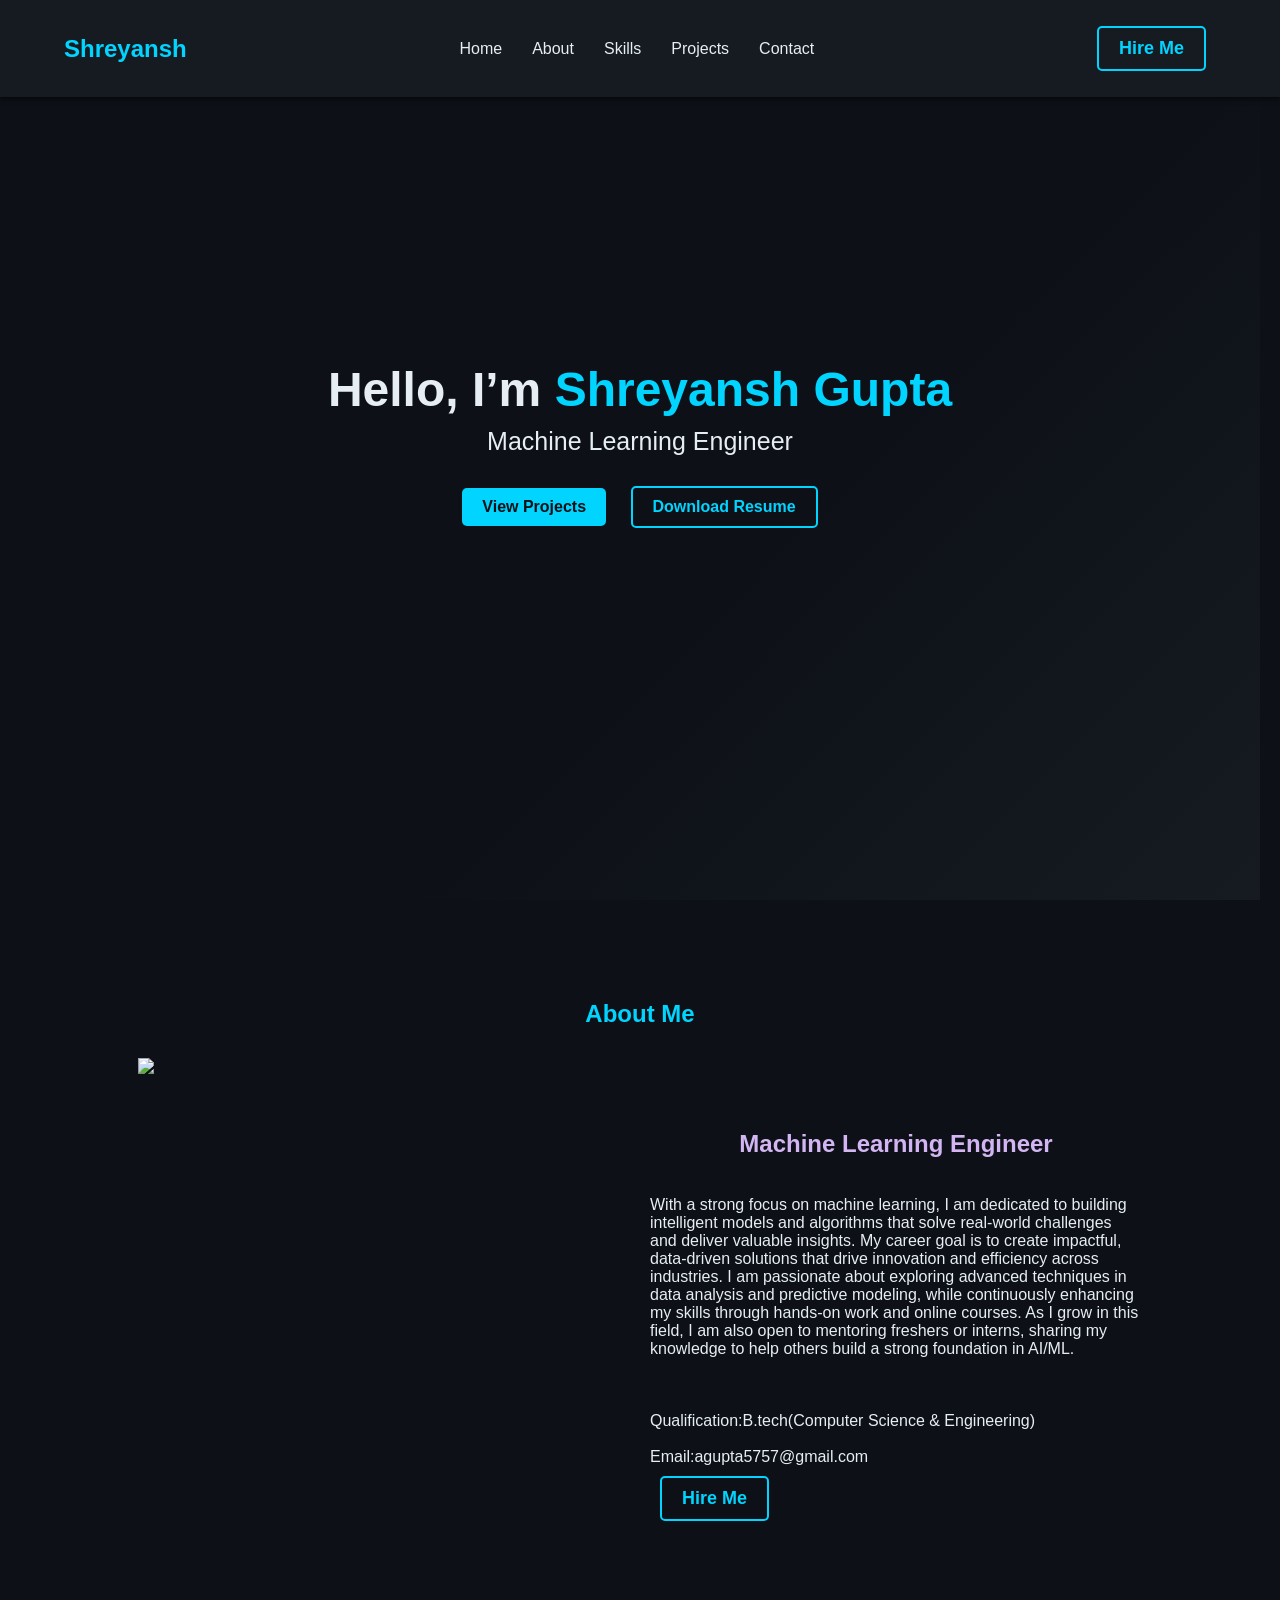
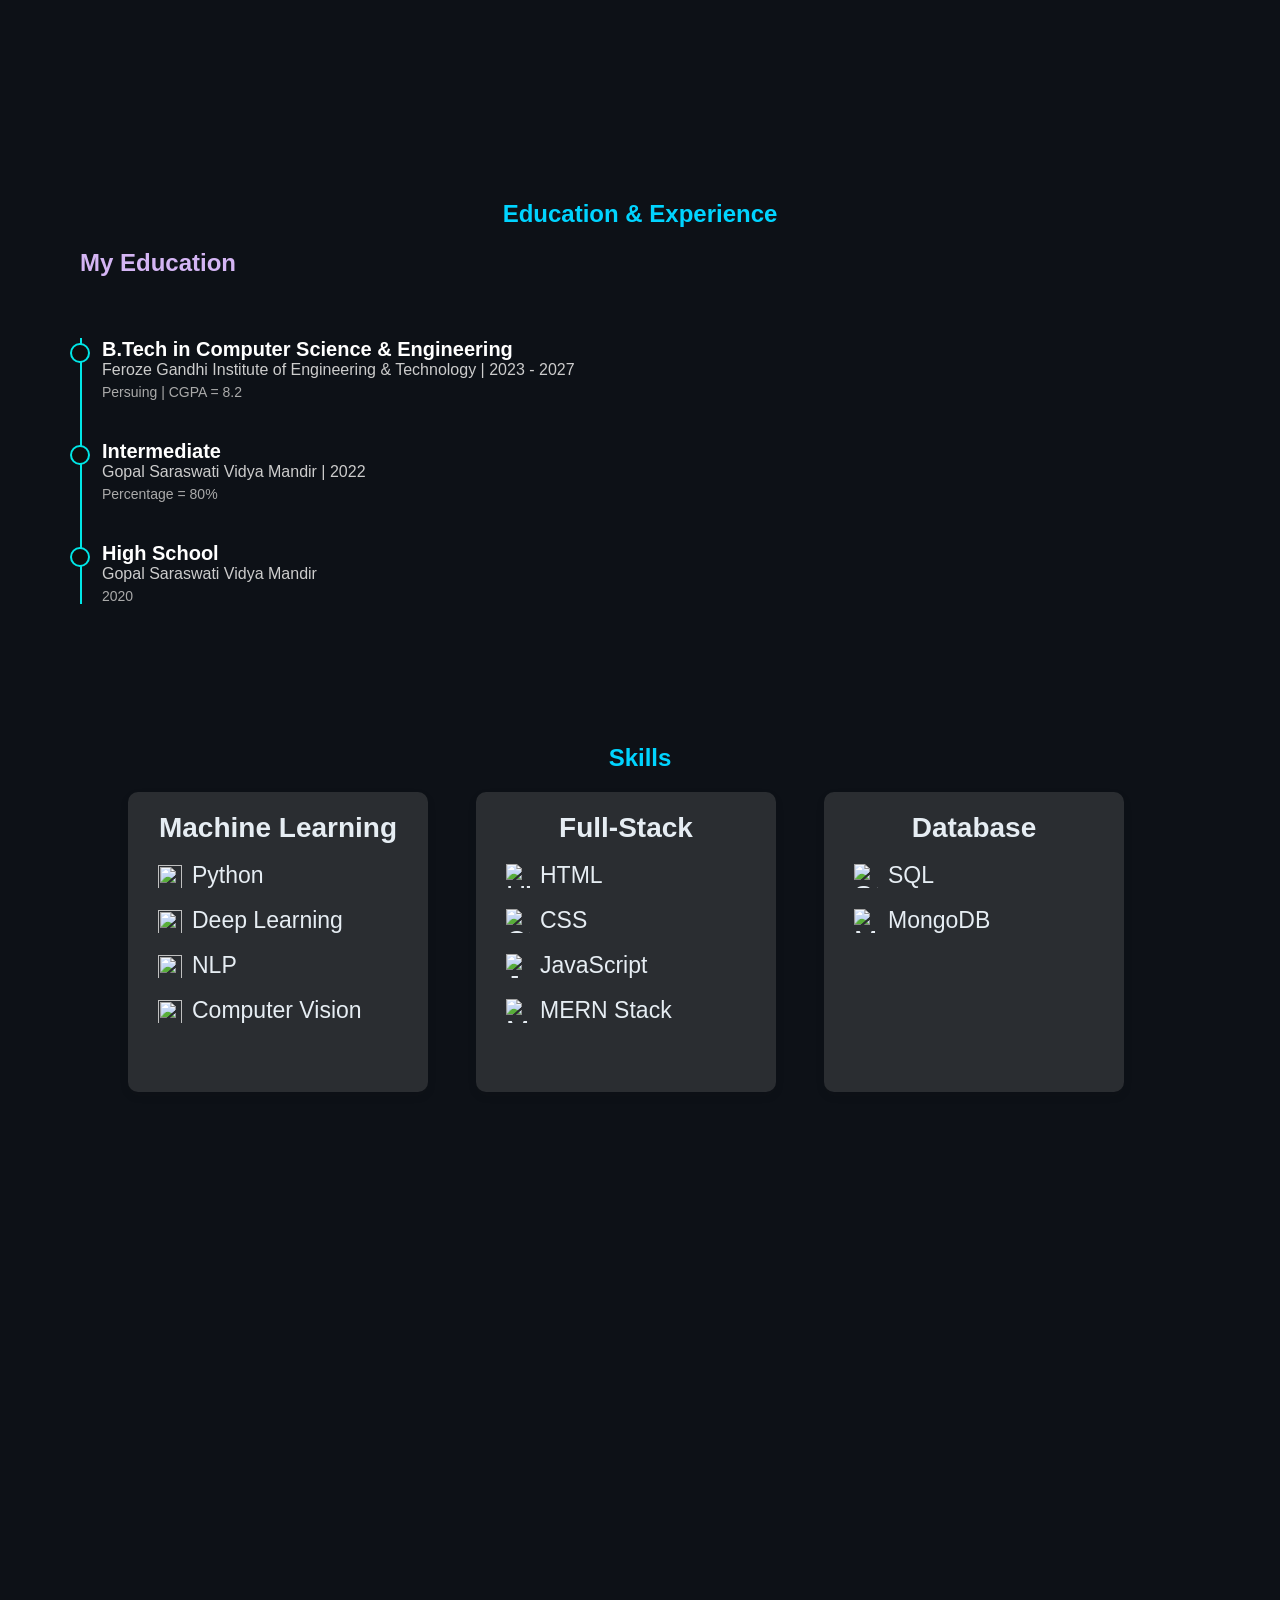
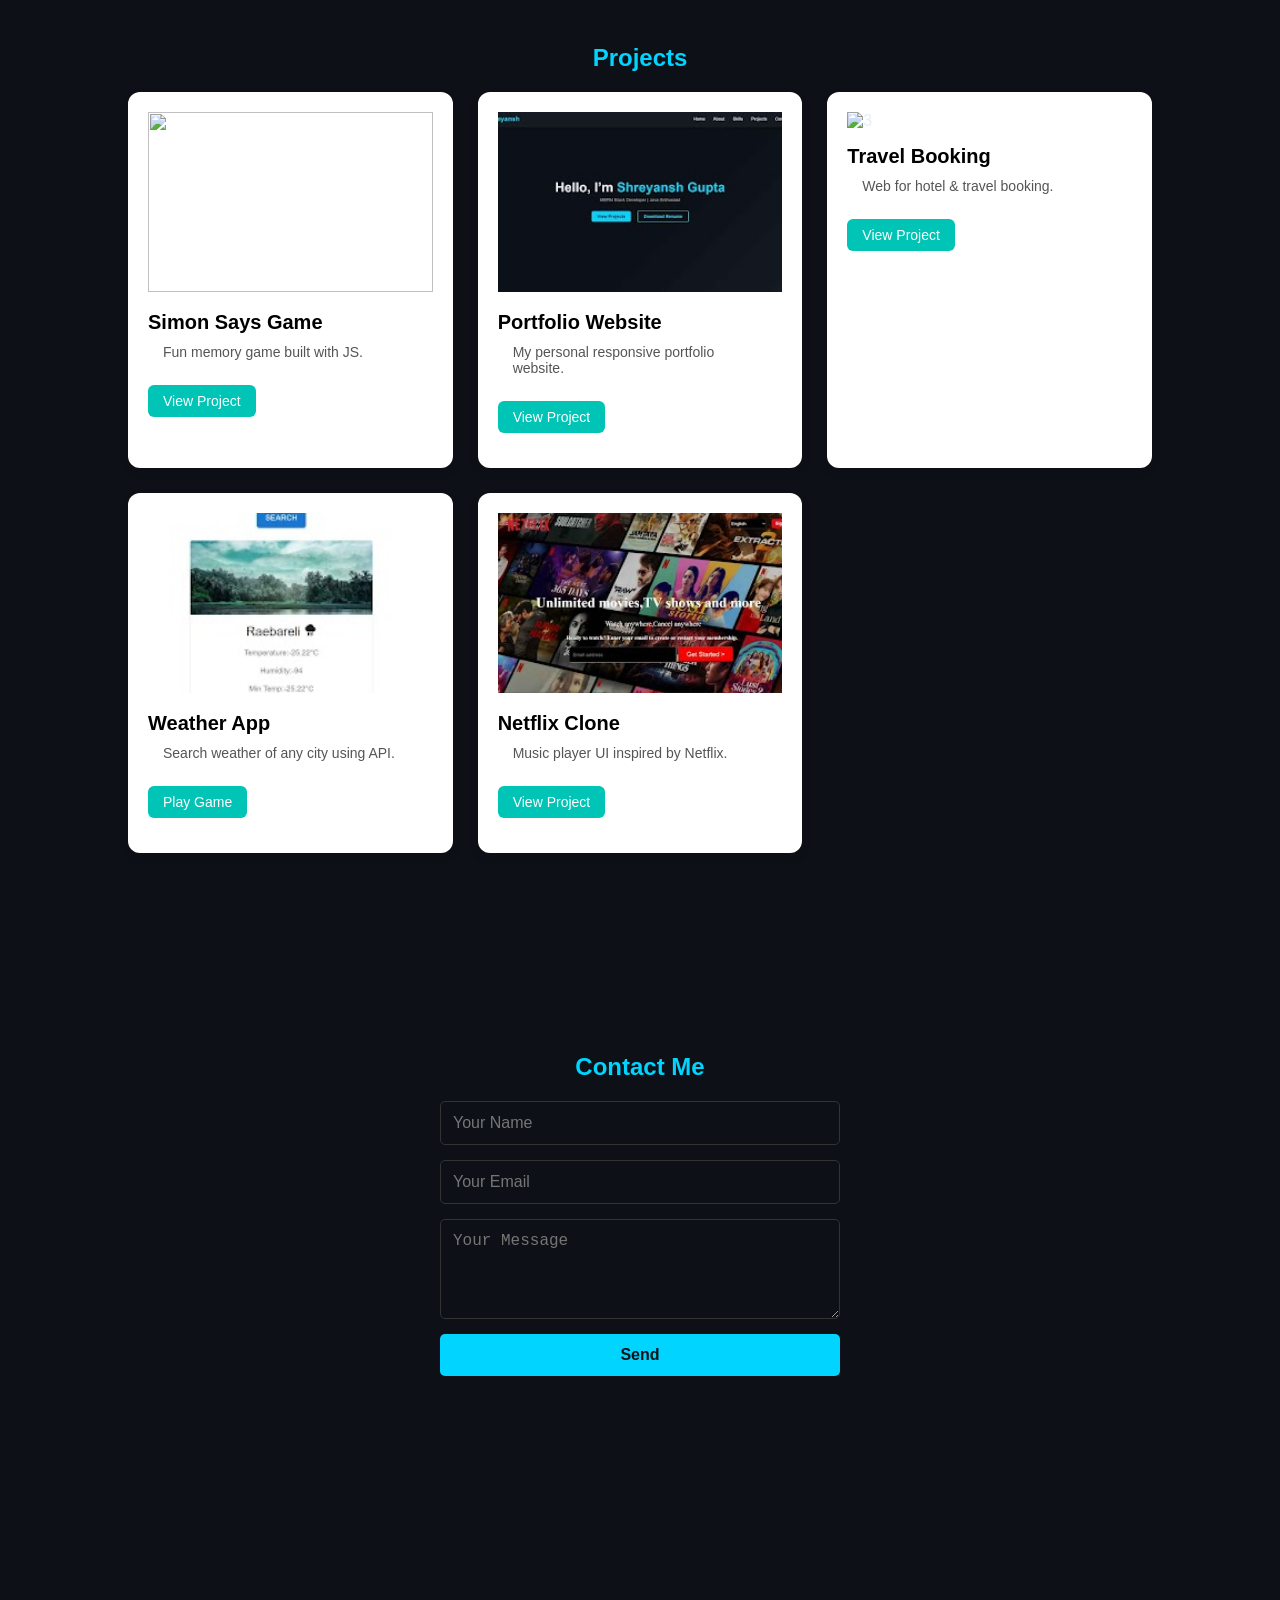
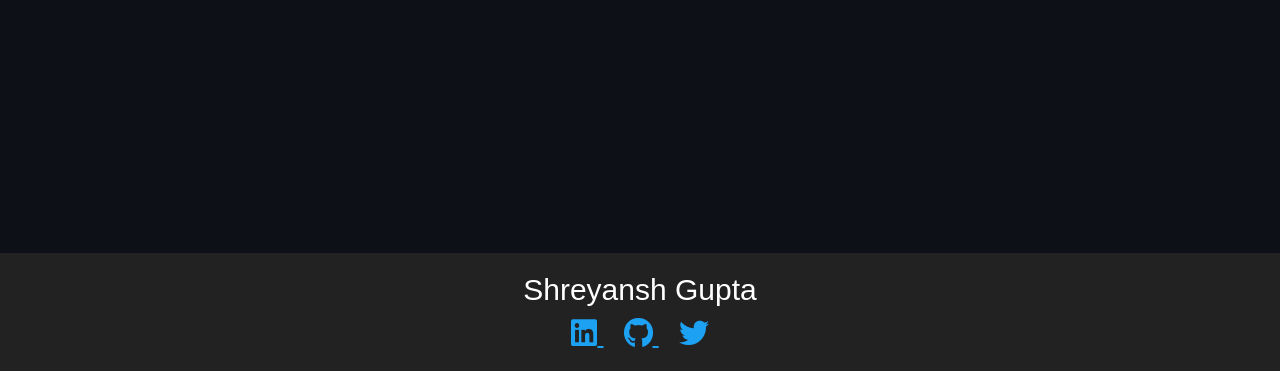
==== index.html @ 5485d6a1 "Update and rename p.html to index.html Signed-off-by: Shreyansh <138241243+Aryan1gupta@users.noreply" ====
<!DOCTYPE html>
<html lang="en">
<head>
  <meta charset="UTF-8">
  <meta name="viewport" content="width=device-width, initial-scale=1.0">
  <title>Shreyansh Portfolio</title>
  <link rel="stylesheet" href="style.css">
  

</head>
<body>
  <header>
    <nav class="navbar">
      <div class="logo">Shreyansh</div>
      <ul class="nav-links">
        <li><a href="#home">Home</a></li>
        <li><a href="#about">About</a></li>
        <li><a href="#skills">Skills</a></li>
        <li><a href="#projects">Projects</a></li>
        <li><a href="#contact">Contact</a></li>
      </ul>
      <button  class="btn btn-outline"><a class="anchor_t" href="#contact">Hire Me</a></button>
    </nav>
    

  </header>
  <section id="home" class="hero">
    <div class="hero-content">
      <h1>Hello, I’m <span>Shreyansh Gupta</span></h1>
       <p style="font-size: 25px; color:#e6edf3;" id="changing-text">MERN Stack Developer</p>
      <div class="buttons">
        <a href="#projects" class="btn">View Projects</a>
        <a href="SHREYANSHGUPTA_RESUME.pdf" class="btn btn-outline">Download Resume</a>
      </div>
    </div>
  </section>
  <section id="about">
    <h2>About Me</h2>
    <div class="about_main">
    <div class="about_main_1">
      <img class="img_me_shhh" src="C:\Users\HP\Downloads\WhatsApp_Image_2025-04-21_at_1.08.20_AM-removebg-preview.png">
    </div>
    <div class="about_main_2">
      <br>
      <br> <br>
      <br>
    <h2 style="color:#d4b5f4"><b>Machine Learning Engineer</b></h2><br>
    <p>With a strong focus on machine learning, I am dedicated to building intelligent models and algorithms that solve real-world challenges and deliver valuable insights. My career goal is to create impactful, data-driven solutions that drive innovation and efficiency across industries. I am passionate about exploring advanced techniques in data analysis and predictive modeling, while continuously enhancing my skills through hands-on work and online courses. As I grow in this field, I am also open to mentoring freshers or interns, sharing my knowledge to help others build a strong foundation in AI/ML.</p><br><br><br>
    <P>Qualification:B.tech(Computer Science & Engineering) <br><br>Email:agupta5757@gmail.com</P>
    <button  class="btn btn-outline"><a class="anchor_t" href="#contact">Hire Me</a></button>
    </div>
    </div>
  </section>
<h2> Education & Experience</h2>
<h2 style="text-align: left; padding:1px 1px 1px 80px;color:#d4b5f4;">My Education</h2>
  <div class="timeline">
    
    <div class="timeline-item">
      <div class="title">B.Tech in Computer Science & Engineering</div>
      <div class="subtitle">Feroze Gandhi Institute of Engineering & Technology | 2023 - 2027</div>
      <div class="details">Persuing | CGPA = 8.2</div>
    </div>

    <div class="timeline-item">
      <div class="title">Intermediate</div>
      <div class="subtitle">Gopal Saraswati Vidya Mandir | 2022</div>
      <div class="details">Percentage = 80%</div>
    </div>

    <div class="timeline-item">
      <div class="title">High School</div>
      <div class="subtitle">Gopal Saraswati Vidya Mandir </div>
      <div class="details">2020 </div>
    </div>
  </div>


  <section id="skills">
    <h2>Skills</h2>
    <div class="skills-grid" style="font-size: 50px;">
      <div class="skill-card">
    <h3>Machine Learning</h3>
    <ul  >
      <li><img src="https://cdn.jsdelivr.net/gh/devicons/devicon/icons/python/python-original.svg"> Python</li>
      <li><img src="https://img.icons8.com/ios/50/artificial-intelligence.png" > Deep Learning</li>
      <li><img src="https://img.icons8.com/ios/50/chatbot.png"> NLP</li>
      <li><img src="https://img.icons8.com/ios/50/image.png" > Computer Vision</li>
    </ul>
  </div>

  <div class="skill-card">
    <h3>Full-Stack</h3>
    <ul>
      <li><img src="https://cdn.jsdelivr.net/gh/devicons/devicon/icons/html5/html5-original.svg" alt="HTML"> HTML</li>
      <li><img src="https://cdn.jsdelivr.net/gh/devicons/devicon/icons/css3/css3-original.svg" alt="CSS"> CSS</li>
      <li><img src="https://cdn.jsdelivr.net/gh/devicons/devicon/icons/javascript/javascript-original.svg" alt="JavaScript"> JavaScript</li>
      <li><img src="https://img.icons8.com/fluency/48/react.png" alt="MERN Stack"> MERN Stack</li>
    </ul>
  </div>

  <div class="skill-card">
    <h3>Database</h3>
    <ul>
      <li><img src="https://img.icons8.com/ios/50/sql.png" alt="SQL"> SQL</li>
      <li><img src="https://cdn.jsdelivr.net/gh/devicons/devicon/icons/mongodb/mongodb-original.svg" alt="MongoDB"> MongoDB</li>
    </ul>
  </div>
    </div>
  </section>


  <section id="projects">
    <h2>Projects</h2>
    <div class="projects-grid">
    <div class="project-card">
      <img src="https://media.licdn.com/dms/image/v2/D5622AQHGxDslFoBCNQ/feedshare-shrink_800/feedshare-shrink_800/0/1720949970118?e=2147483647&v=beta&t=6fPSEnHvLDL0RqjCyhnvc29Kj-v5hvsEUW2c3RU5yhU" ref="spreadsheet">
      <h3 class="h3">Simon Says Game</h3>
      <p>Fun memory game built with JS.</p>
      <a href="https://aryan1gupta.github.io/Simon-Says-Game-/">View Project</a>
    </div>

    <div class="project-card">
      <img src="[data-uri]" alt="Project 2">
      <h3 class="h3">Portfolio Website</h3>
      <p>My personal responsive portfolio website.</p>
      <a href="#home">View Project</a>
    </div>

    <div class="project-card">
      <img src="https://encrypted-tbn0.gstatic.com/images?q=tbn:ANd9GcSxSKibqjQNlfZZNXe0ZkrFjFl3AAPZWTB03Q&s" alt=" 3">
      <h3 class="h3">Travel Booking</h3>
      <p>Web for hotel & travel booking.</p>
      <a href="https://newlisting-13.onrender.com/listings">View Project</a>
    </div>

    <div class="project-card">
      <img src="[data-uri]" alt="Project 4">
      <h3 class="h3">Weather App</h3>
      <p>Search weather of any city using API.</p>
      <a href="https://react-major-project-3.onrender.com">Play Game</a>
    </div>

    <div class="project-card">
      <img src="[data-uri]">
      <h3 class="h3">Netflix Clone</h3>
      <p>Music player UI inspired by Netflix.</p>
      <a href="https://aryan1gupta.github.io/NETFLIX/">View Project</a>
    </div>
  </div>      
    </div>
  </section>

  <section id="contact">
    <h2>Contact Me</h2>
    <form>
      <input type="text" placeholder="Your Name" required>
      <input type="email" placeholder="Your Email" required>
      <textarea placeholder="Your Message"></textarea>
      <button type="submit">Send</button>
    </form>
  </section>

 <footer class="footer">
  <div class="footer-inside">
    <p> Shreyansh Gupta</p>
    <div class="socials">
      <a href="https://www.linkedin.com/in/shreyansh-gupta-2a5893286">
        <i style="font-size: 30px;" class="fab fa-linkedin"></i>
      </a>
      <a href="https://github.com/Aryan1gupta">
        <i style="font-size: 30px;" class="fab fa-github"></i>
      </a>
      <a href="#home">
        <i style="font-size: 30px;" class="fab fa-twitter"></i>
      </a>
    </div>
  </div>
</footer>
<link rel="stylesheet" href="https://cdnjs.cloudflare.com/ajax/libs/font-awesome/6.0.0/css/all.min.css">
  <script src="script.js"></script>
</body>
</html>
---- style.css ----
* { margin: 0; padding: 0; box-sizing: border-box; }
body { font-family: 'Poppins', sans-serif; background: #0d1117; color: #e6edf3; scroll-behavior: smooth; }
header { position: fixed; top: 0; width: 100%; background: #161b22; box-shadow: 0 2px 5px rgba(0,0,0,0.6); z-index: 1000; }
.navbar { display: flex; justify-content: space-between; align-items: center; padding: 1rem 5%; }
.logo { color: #00d4ff; font-size: 1.5rem; font-weight: bold; }
.nav-links { list-style: none; display: flex; }
.nav-links li { margin: 0 15px; }
.nav-links a { color: #e6edf3; text-decoration: none; transition: 0.3s; }
.nav-links a:hover { color: #00d4ff; }


.hero { height: 100vh; 
    display: flex; align-items: 
    center; justify-content: center;
     text-align: center;
     margin: 0px 20px 0px 20px;
      padding: 0px 20px 0px 20px;
       background: linear-gradient(135deg, #0d1117 60%, #161b22); }
.hero h1 { font-size: 3rem; }
.hero span { color: #00d4ff; }
.hero p { margin: 10px 0; color: #aaa; }
.buttons { margin-top: 20px; }
.btn { display: inline-block; padding: 10px 20px; margin: 10px; background: #00d4ff; color: #0d1117; font-weight: bold; border-radius: 5px; text-decoration: none; transition: 0.3s; }
.btn:hover { background: #009ec3; }
.btn-outline { background: transparent; border: 2px solid #00d4ff; color: #00d4ff; }
.btn-outline:hover { background: #00d4ff; color: #0d1117; }



.about_main{
    display: flex;
     flex-wrap: wrap;
}
.img_me_shhh{
  max-width: 100%;
  height: auto;
}

.about_main_1{
    flex: 1 1 50%;   /* Each div takes 50% width on large screens */
  padding: 10px;   /* optional spacing */
  box-sizing: border-box;
}
.about_main_2{  flex: 1 1 50%;   /* Each div takes 50% width on large screens */
  padding: 10px;   /* optional spacing */
  box-sizing: border-box;

}


section { padding: 100px 10%; min-height: 100vh; }
h2 { margin-bottom: 20px; text-align: center; color: #00d4ff; }
.anchor_t{
    background: transparent; color: #00d4ff;font-weight: bold;text-decoration: none;font-size: large;
    
}

.anchor_t:hover{
    background: #00d4ff; color: #0d1117;
}


.skills-grid { display: grid; grid-template-columns: repeat(auto-fit, minmax(150px, 1fr)); gap: 20px; }
.skill-card { padding: 20px; background: #2a2d31; border-radius: 10px; text-align: center; transition: 0.3s; font-size: 1.2rem; }
.skill-card:hover { transform: scale(1.05); background: #00badf; color: #0d1117; }

.skills {
  display: flex;
  flex-wrap: wrap;
  gap: 20px;
  justify-content: center;
  margin: 50px 0;
}

.skill-card {
    font-size: 100px;
    height:300px;
   border-radius: 10px;
  padding: 20px 30px;
  box-shadow: 0 4px 8px rgba(21, 21, 21, 0.1);
  flex: 1 1 250px;
  max-width: 300px;
  transition: transform 0.3s ease;
}

.skill-card:hover {
  transform: translateY(-5px);
}

.skill-card h3 {
  font-size: 28px;
  margin-bottom: 15px;
  font-weight: bold;
}

.skill-card ul {
  list-style: none;
  padding: 0;

}

.skill-card ul li {
  display: flex;
  align-items: center;
  margin: 18px 0;
  font-size: 16px;
  font-weight: 500;
  font-size: 23px;
}

.skill-card ul li img {
  width: 24px;
  height: 24px;
  margin-right: 10px;
  font-size: 28px;
}

.project-grid { display: grid; grid-template-columns: repeat(auto-fit, minmax(250px, 1fr)); gap: 20px; }
.project-card { background: #161b22; padding: 20px; border-radius: 10px; transition: 0.3s; }
.project-card:hover { transform: translateY(-10px); box-shadow: 0 5px 15px rgba(0,0,0,0.6); }
.project-card a { display: inline-block; margin-top: 10px; color: #00d4ff; text-decoration: none; }
.project-card a:hover { text-decoration: underline; }
.projects {
  padding: 50px 10%;
  text-align: center;
}

.projects h2 {
  font-size: 36px;
  margin-bottom: 30px;
}

.projects-grid {
  display: grid;
  grid-template-columns: repeat(auto-fit, minmax(300px, 1fr));
  gap: 25px;
}

.project-card {
  background: #fff;
  border-radius: 12px;
  overflow: hidden;
  box-shadow: 0 4px 10px rgba(0,0,0,0.1);
  transition: transform 0.3s ease;
}

.project-card:hover {
  transform: translateY(-8px);
}

.project-card img {
  width: 100%;
  height: 180px;
  object-fit: cover;
}

.project-card h3 {
  font-size: 20px;
  margin: 15px 0 10px;
}

.project-card p {
  font-size: 14px;
  color: #555;
  margin: 0 15px 15px;
}

.project-card a {
  display: inline-block;
  margin-bottom: 15px;
  padding: 8px 15px;
  background: #00C4B5;
  color: white;
  border-radius: 6px;
  text-decoration: none;
  font-size: 14px;
  transition: background 0.3s ease;
}

.project-card a:hover {
  background: #008F87;
}
.h3{
  color:black;
}


form { display: flex; flex-direction: column; gap: 15px; max-width: 400px; margin: auto; }
input, textarea, button { padding: 12px; border-radius: 5px; border: none; font-size: 1rem; }
input, textarea { background: #0d1117; border: 1px solid #333; color: #e6edf3; }
textarea { min-height: 100px; }
button { background: #00d4ff; color: #0d1117; cursor: pointer; font-weight: bold; }
button:hover { background: #009ec3; }






.footer {
  background: #222;
  color: #fff;
  text-align: center;
  padding: 20px 0;
}

.footer-inside {
  font-size: 30px;
  display: flex;
  flex-direction: column;
  align-items: center;
  gap: 10px;
}

.footer .socials a {
  font-size: 30px;
  color: #1DA1F2;
  margin: 0 10px;
  font-size: 22px;
  transition: color 0.3s ease;
}

.footer .socials a:hover {
  
  color: #6c63ff; 
}

.timeline {
      position: relative;
      margin:60px 1px 1px 80px;
      border-left: 2px solid #00e6e6; /* teal line */
      padding-left: 20px;
    }

    .timeline-item {
      margin-bottom: 40px;
      position: relative;
    }

    .timeline-item::before {
      content: "";
      position: absolute;
      left: -32px;
      top: 5px;
      width: 16px;
      height: 16px;
      background-color: #0d0d0d;
      border: 2px solid #00e6e6;
      border-radius: 50%;
    }

    .title {
      font-size: 20px;
      font-weight: bold;
      color: #ffffff;
    }

    .subtitle {
      font-size: 16px;
      color: #cccccc;
      margin-bottom: 5px;
    }

    .details {
      font-size: 14px;
      color: #aaaaaa;
    }

     .changing-text {
      font-size: 2.5rem;
      font-weight: bold;
      color: #333;
      animation: fadeIn 1s ease-in-out;
    }

    @keyframes fadeIn {
      from { opacity: 0; transform: translateY(20px); }
      to { opacity: 1; transform: translateY(0); }
    }
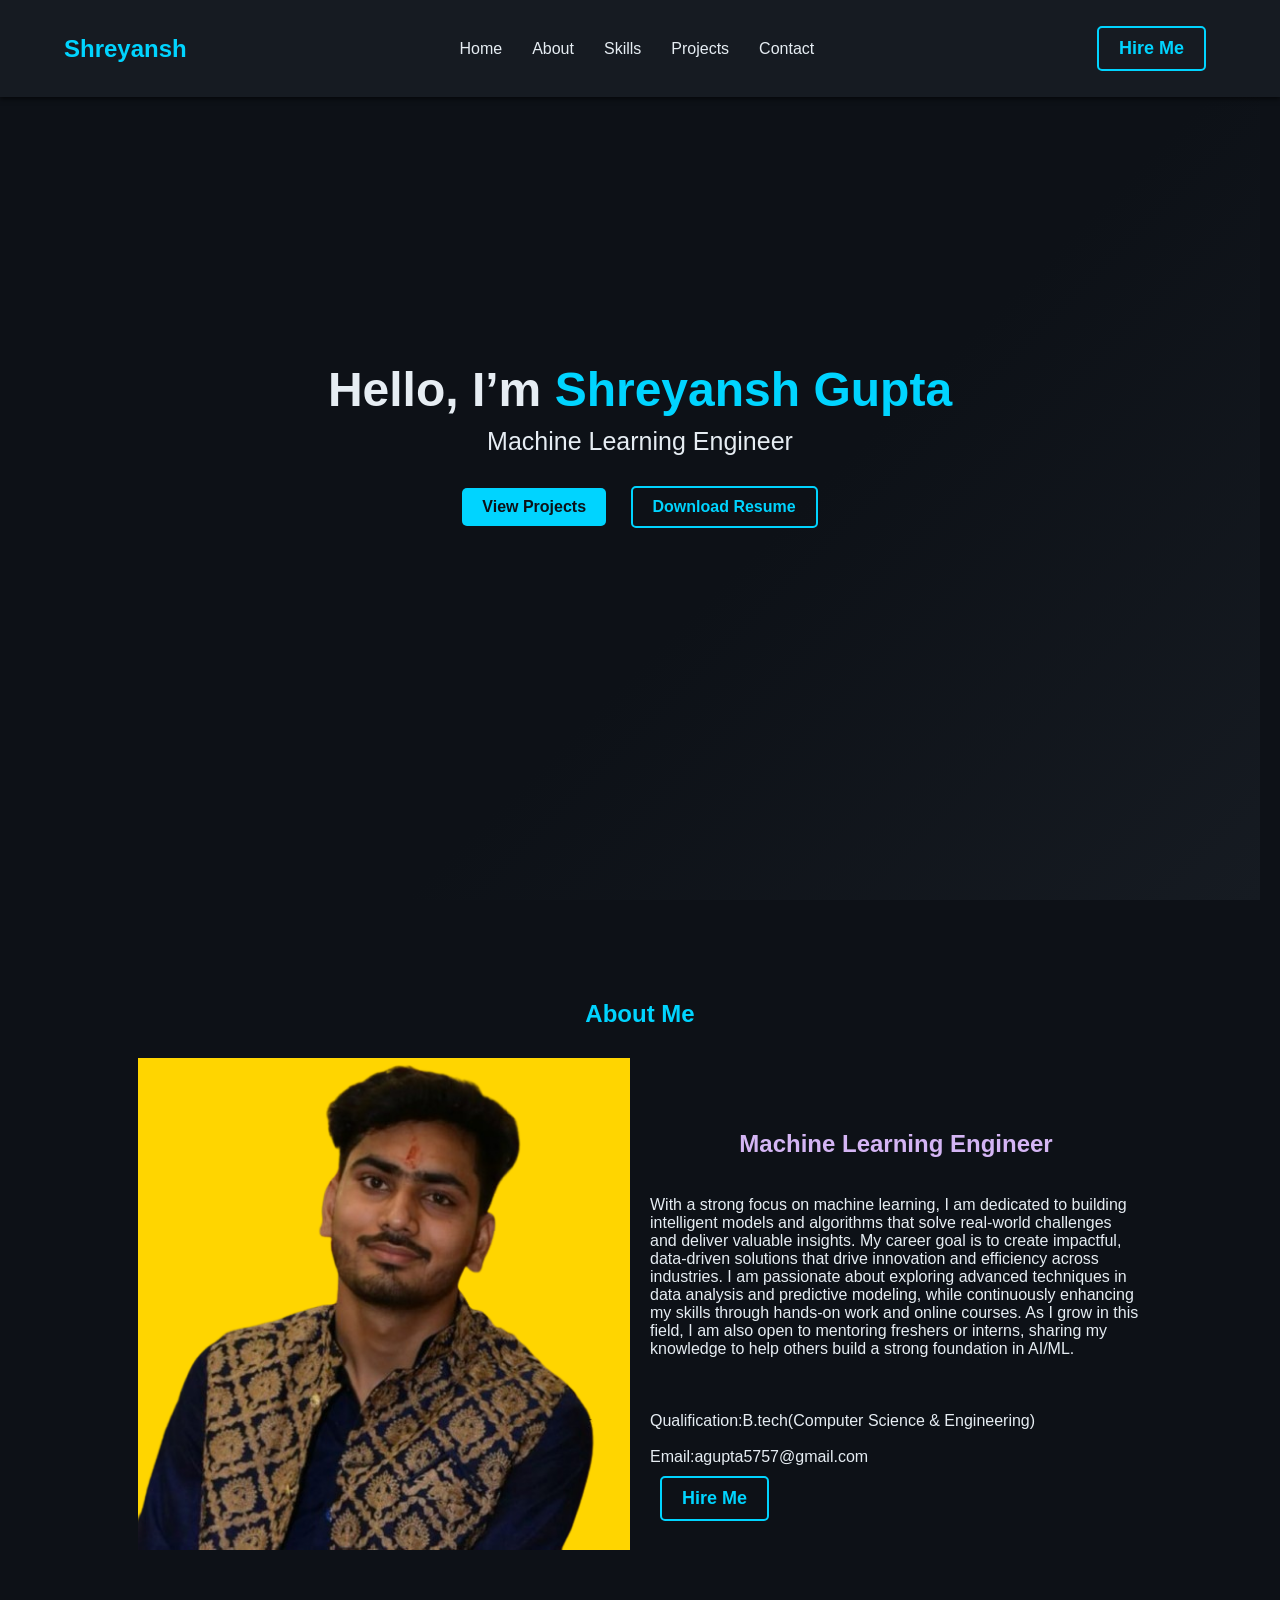
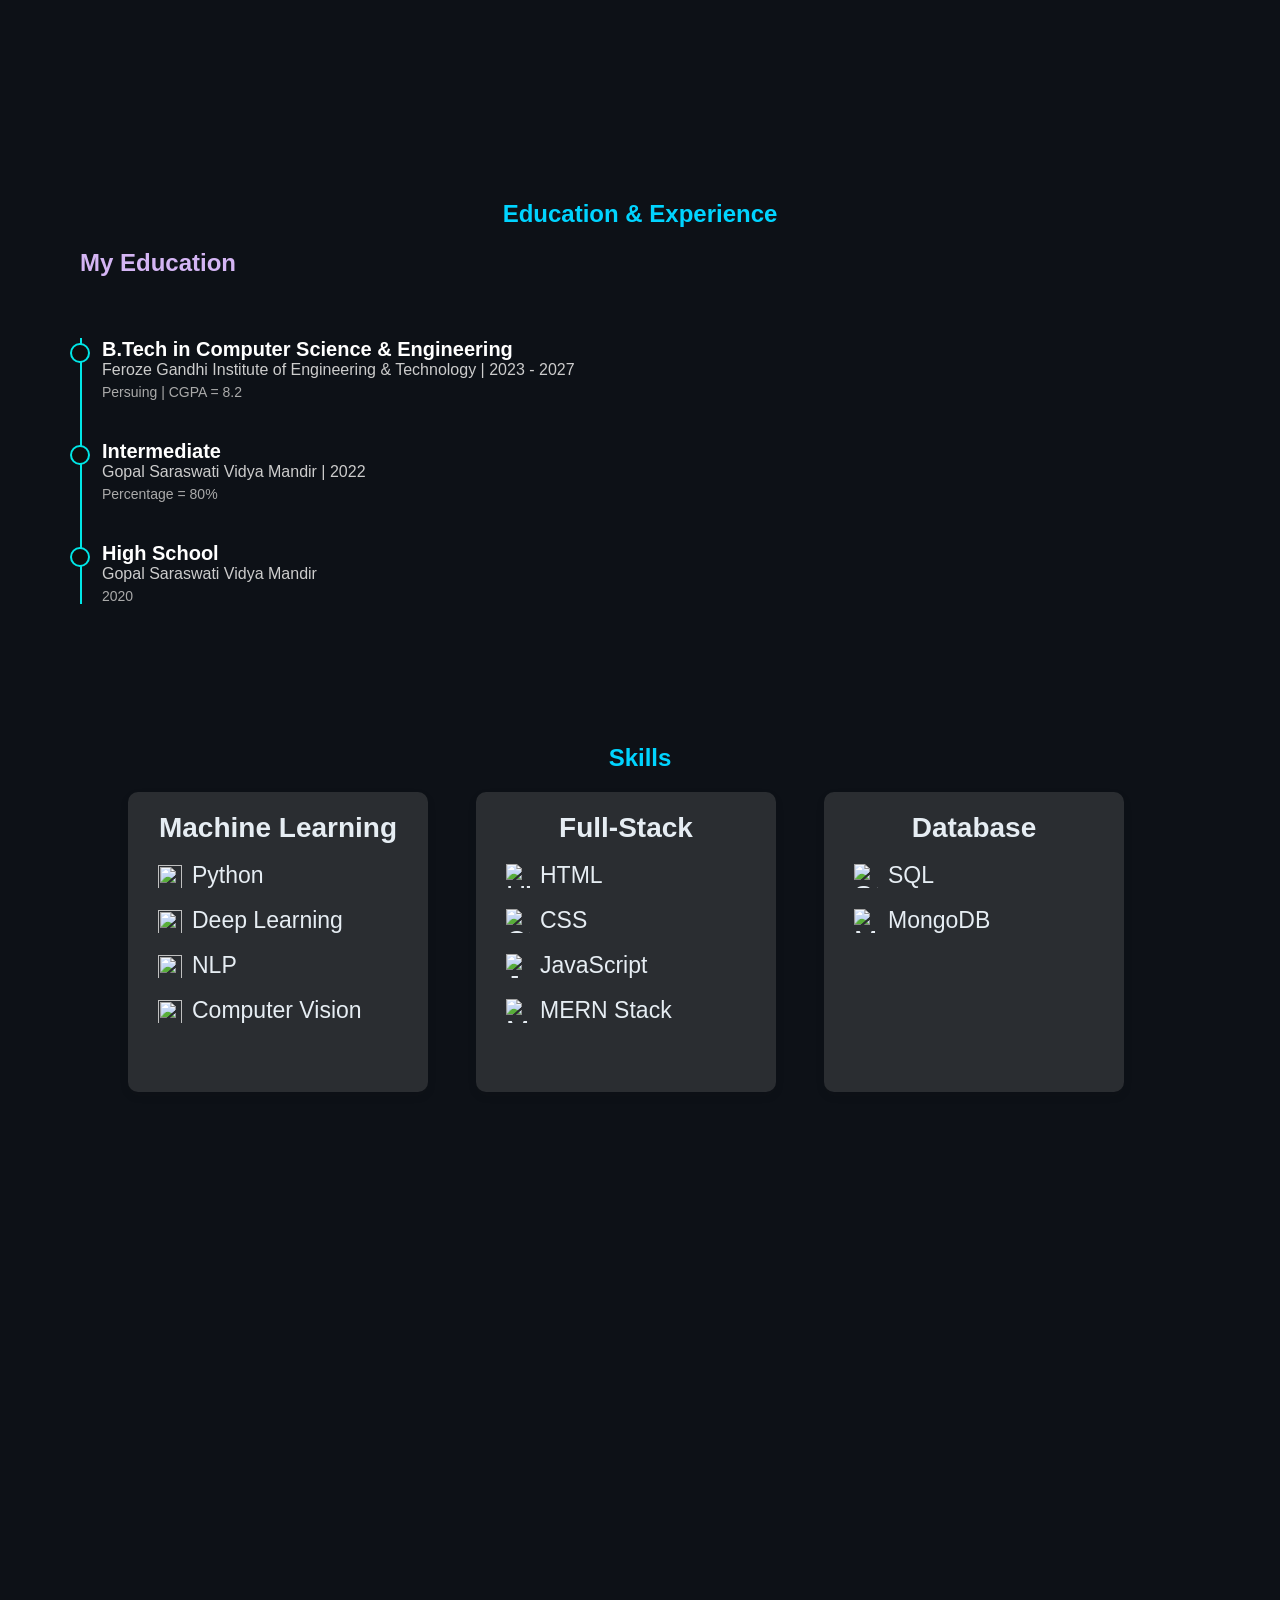
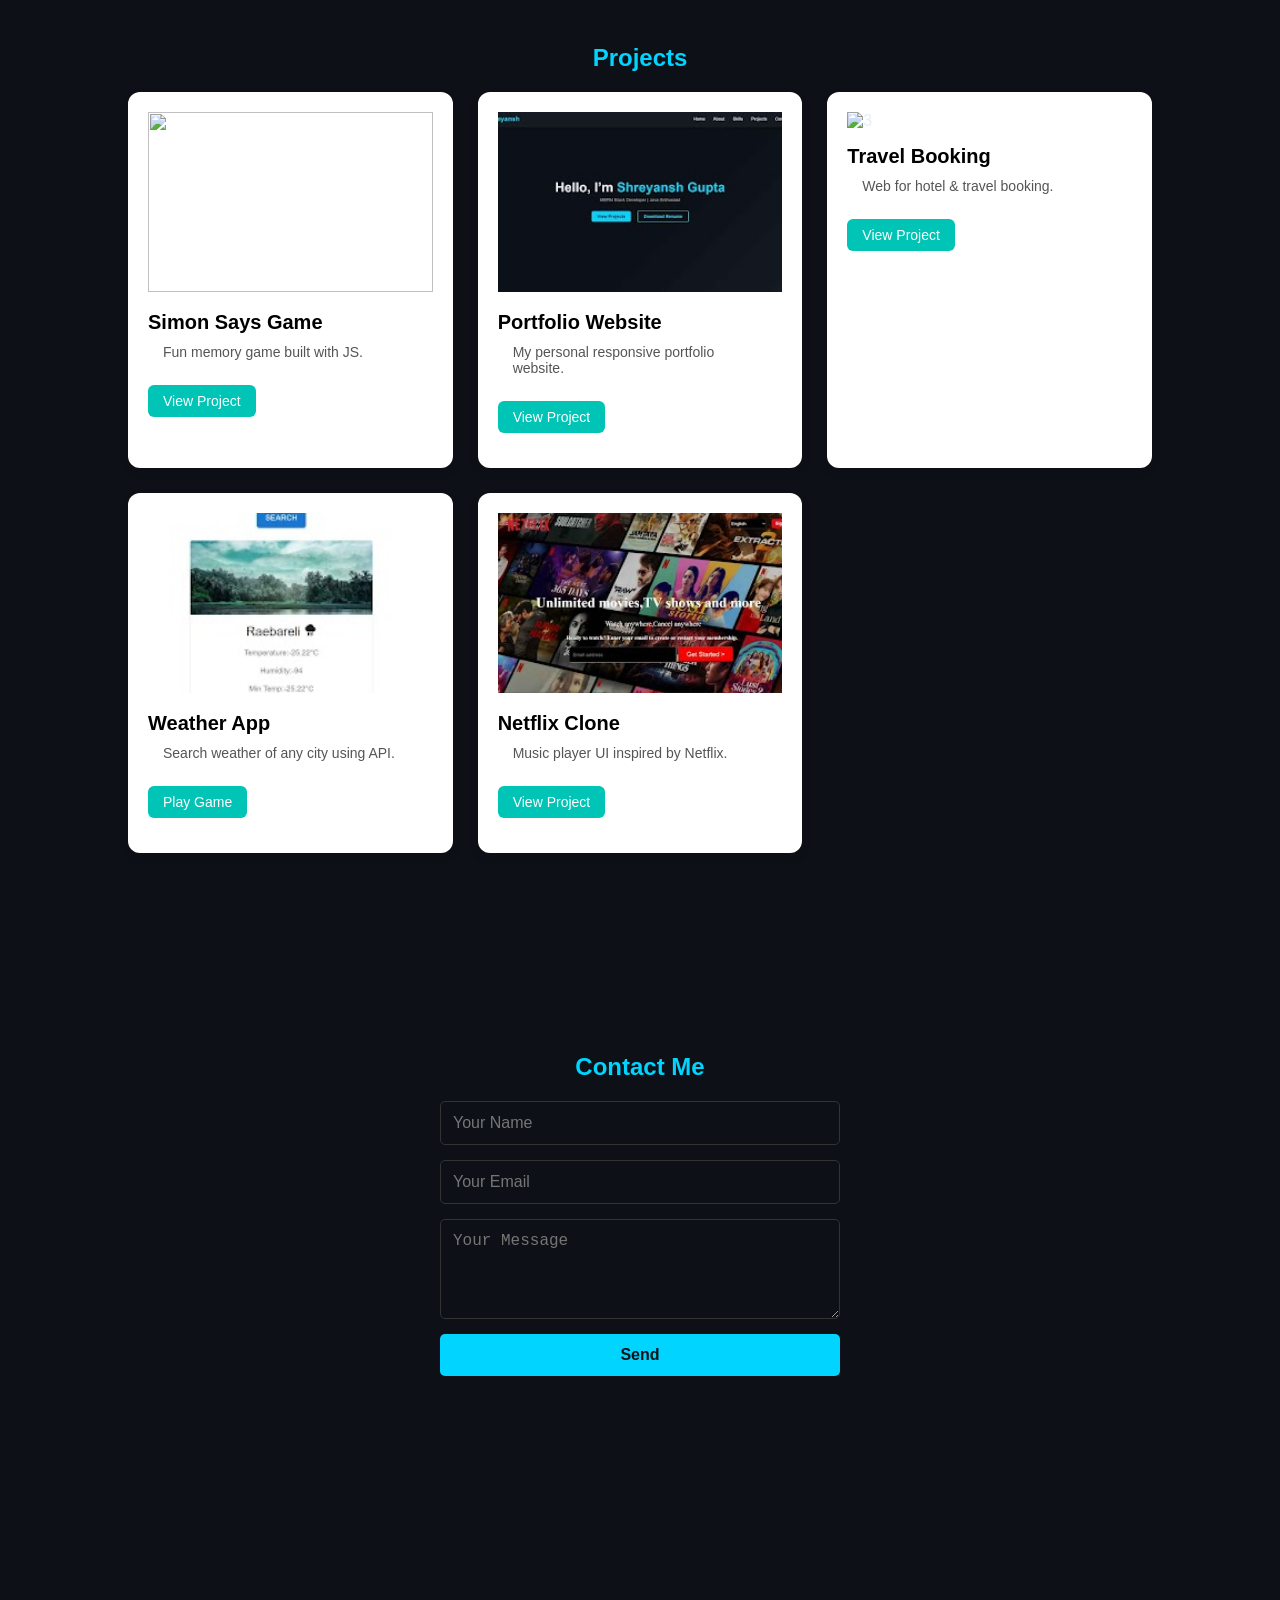
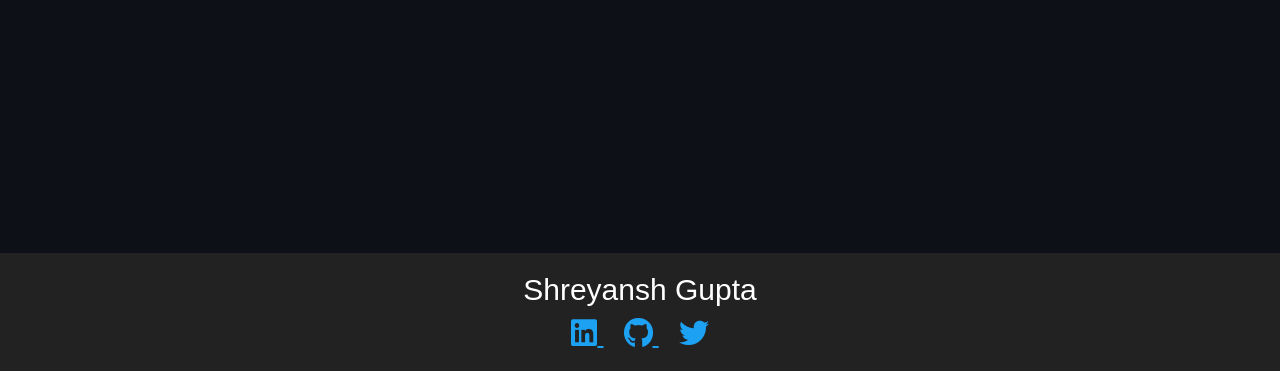
==== commit b42c1ca9: "Update index.html Signed-off-by: Shreyansh <138241243+Aryan1gupta@users.noreply.github.com>" ====
--- a/index.html
+++ b/index.html
@@ -38,7 +38,7 @@
     <h2>About Me</h2>
     <div class="about_main">
     <div class="about_main_1">
-      <img class="img_me_shhh" src="C:\Users\HP\Downloads\WhatsApp_Image_2025-04-21_at_1.08.20_AM-removebg-preview.png">
+      <img class="img_me_shhh" src="WhatsApp_Image_2025-04-21_at_1.08.20_AM-removebg-preview.png">
     </div>
     <div class="about_main_2">
       <br>
@@ -180,3 +180,4 @@
   <script src="script.js"></script>
 </body>
 </html>
+
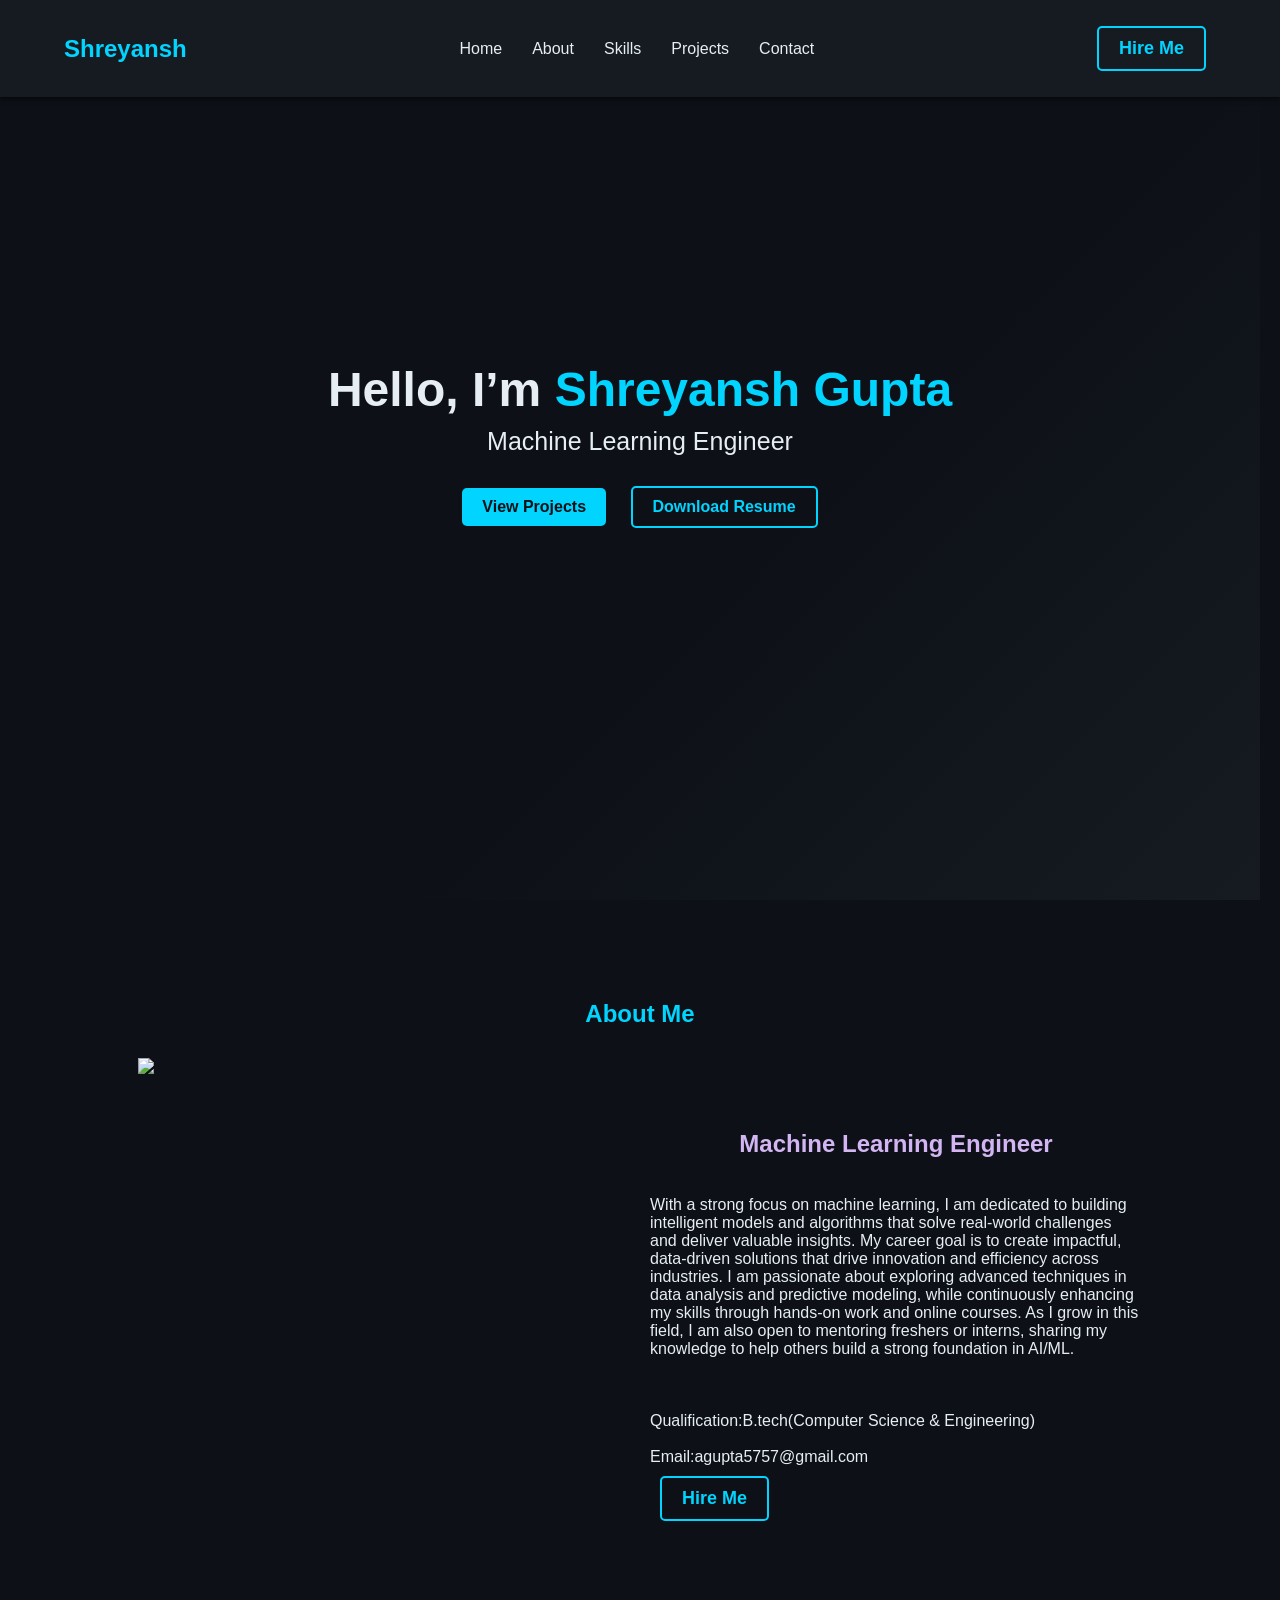
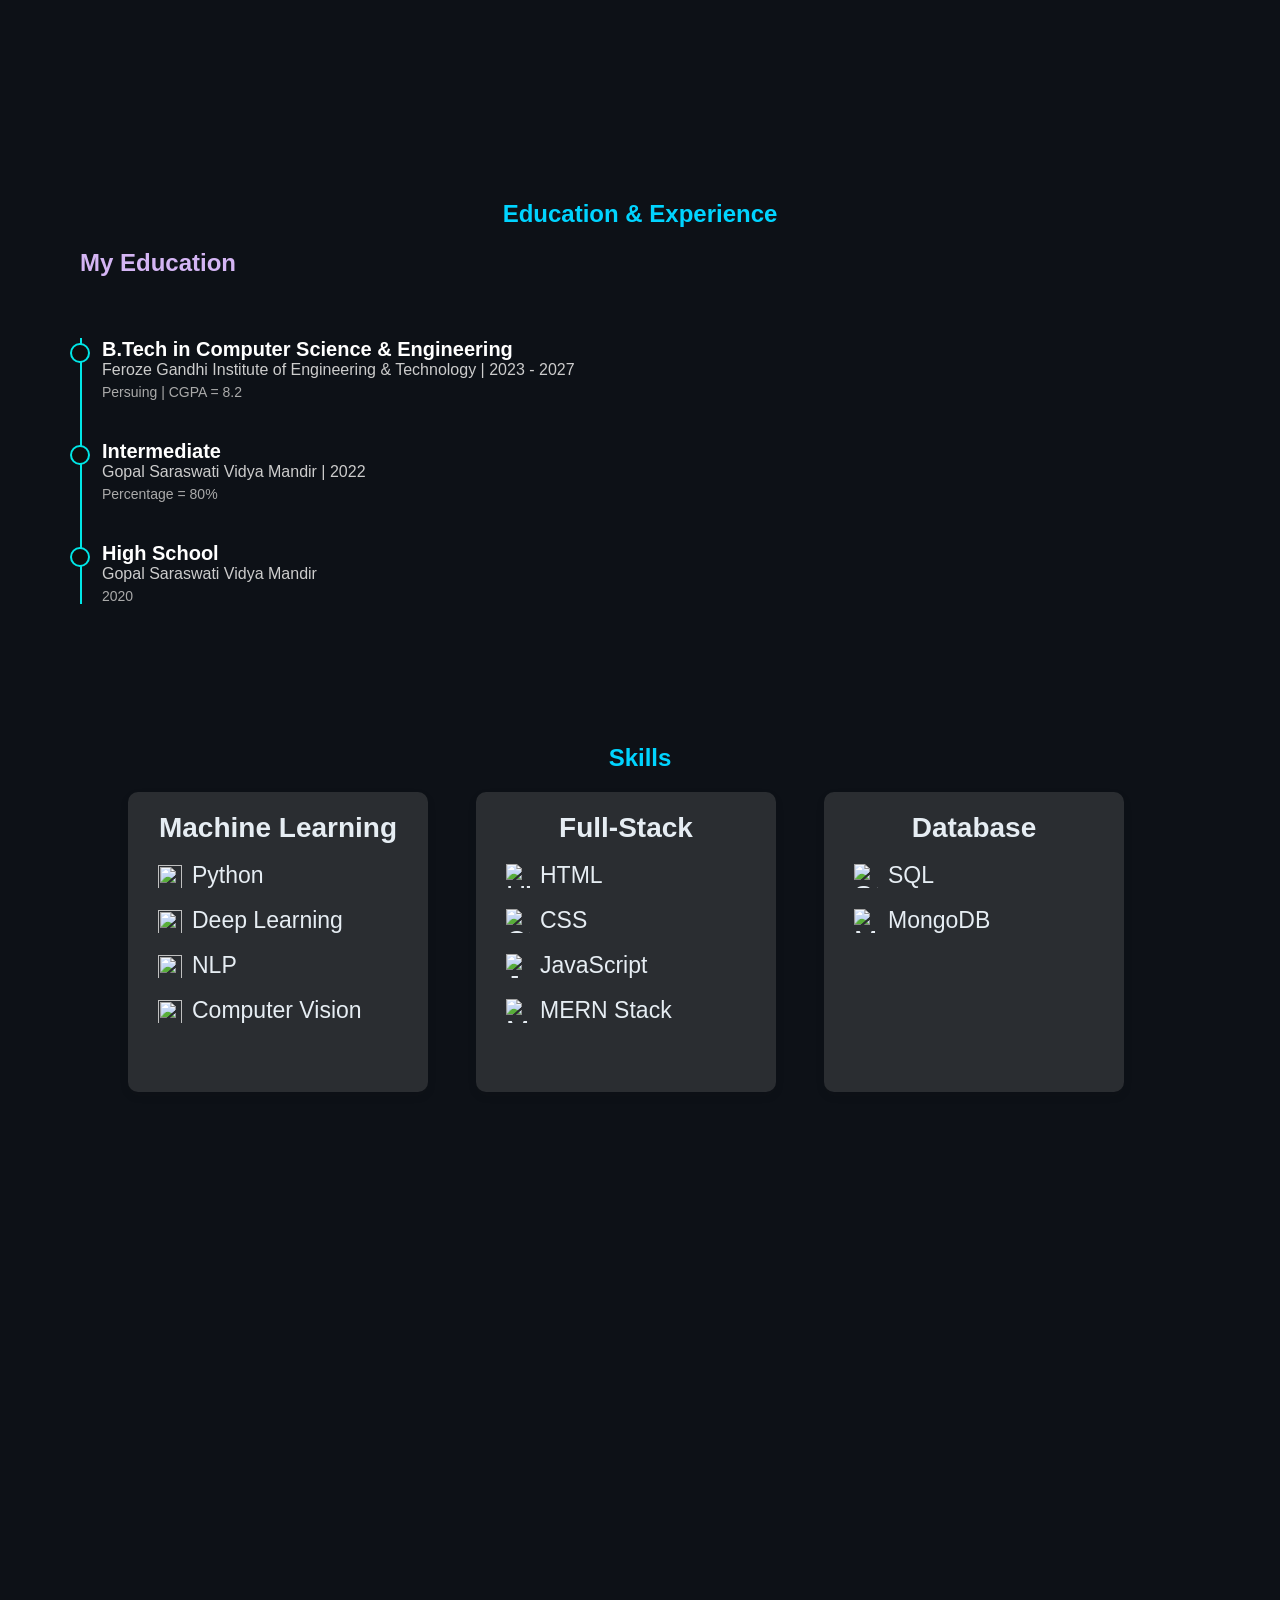
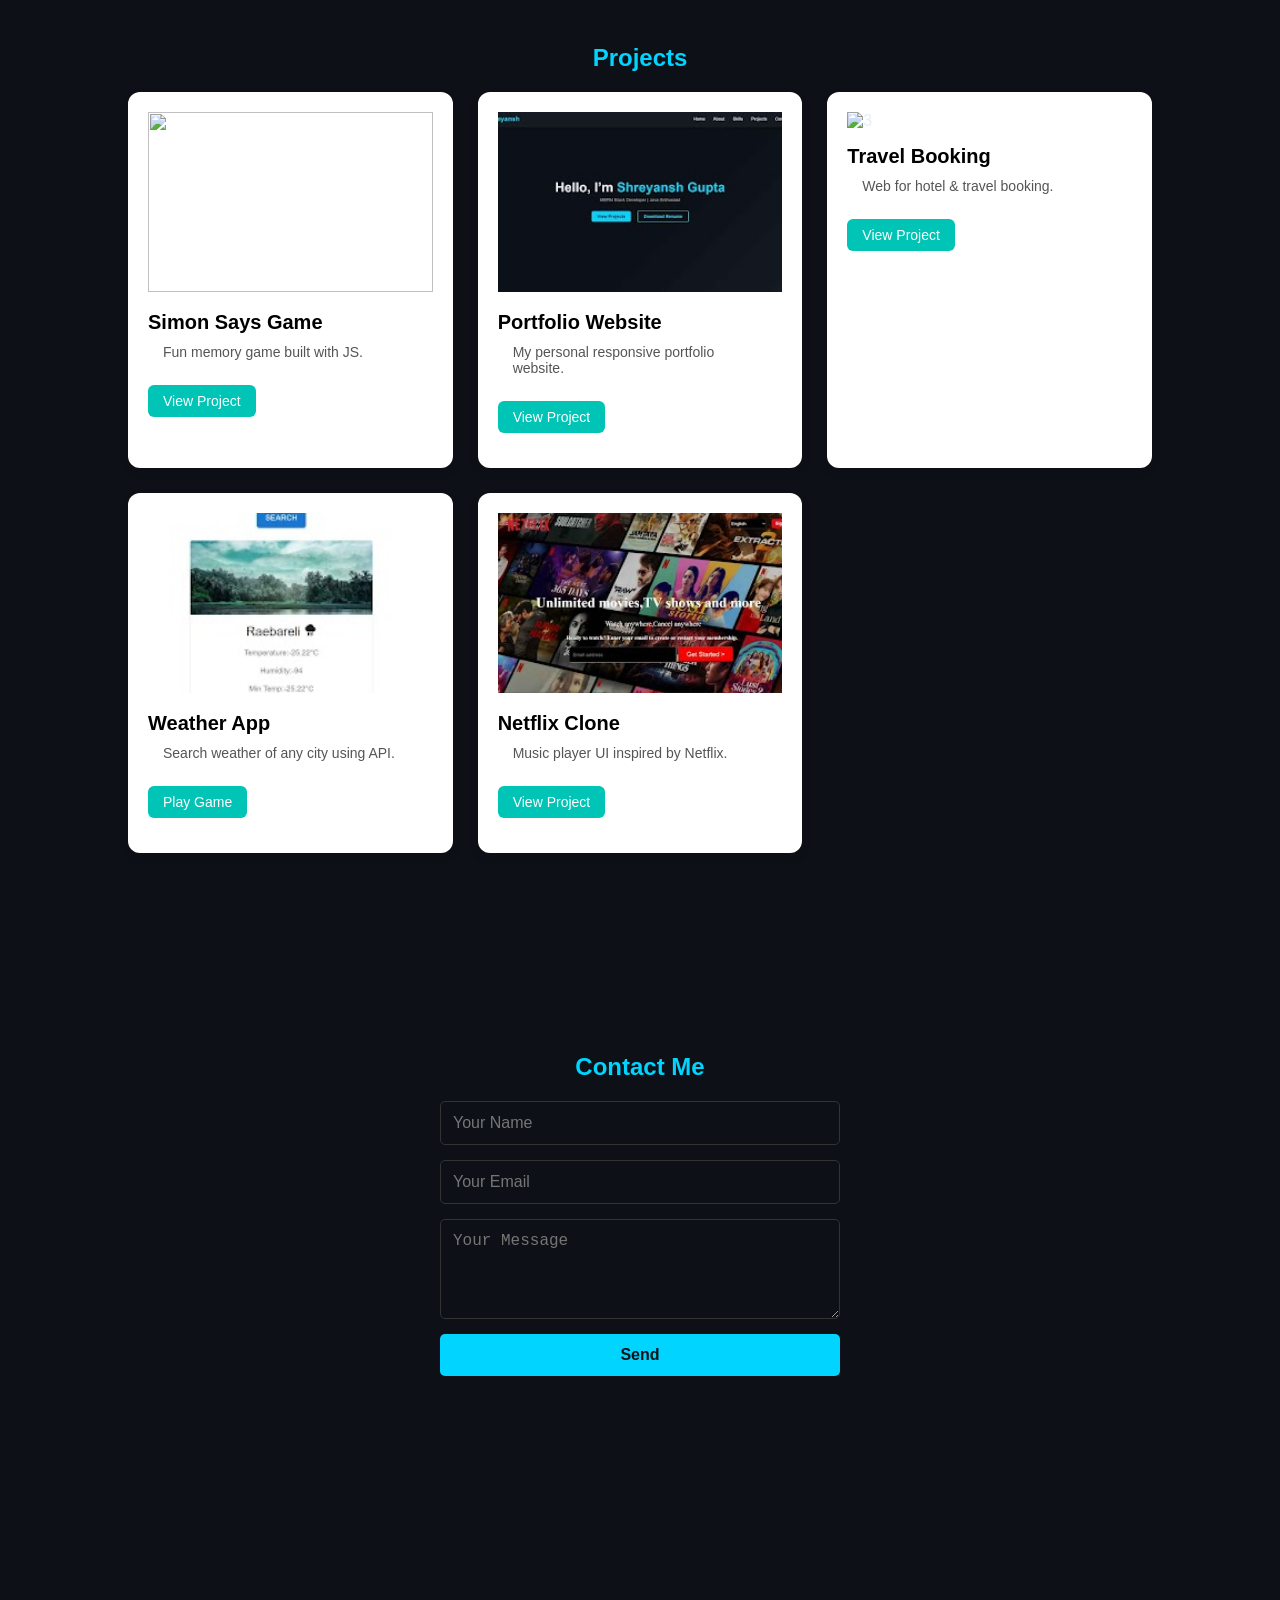
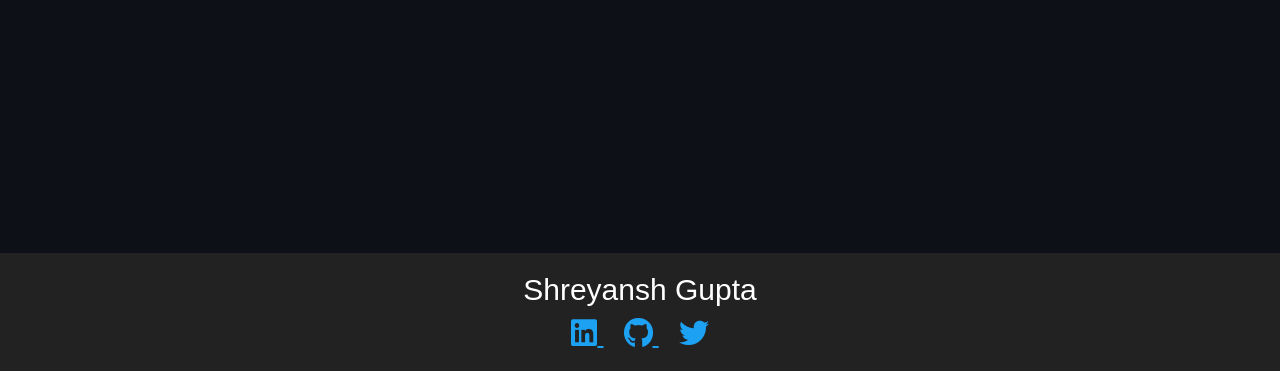
==== commit 3f05a4c8: "Update index.html Signed-off-by: Shreyansh <138241243+Aryan1gupta@users.noreply.github.com>" ====
--- a/index.html
+++ b/index.html
@@ -38,7 +38,7 @@
     <h2>About Me</h2>
     <div class="about_main">
     <div class="about_main_1">
-      <img class="img_me_shhh" src="WhatsApp_Image_2025-04-21_at_1.08.20_AM-removebg-preview.png">
+      <img class="img_me_shhh" src="https://media.licdn.com/dms/image/v2/D5635AQEPz_AOGZWhDQ/profile-framedphoto-shrink_400_400/B56ZZUvNHUGUAc-/0/1745178383367?e=1759046400&v=beta&t=qnl1vO9FhKy6I4h2W30ErnMgzziXJujXshYYflOR_WQ">
     </div>
     <div class="about_main_2">
       <br>
@@ -181,3 +181,4 @@
 </body>
 </html>
 
+
